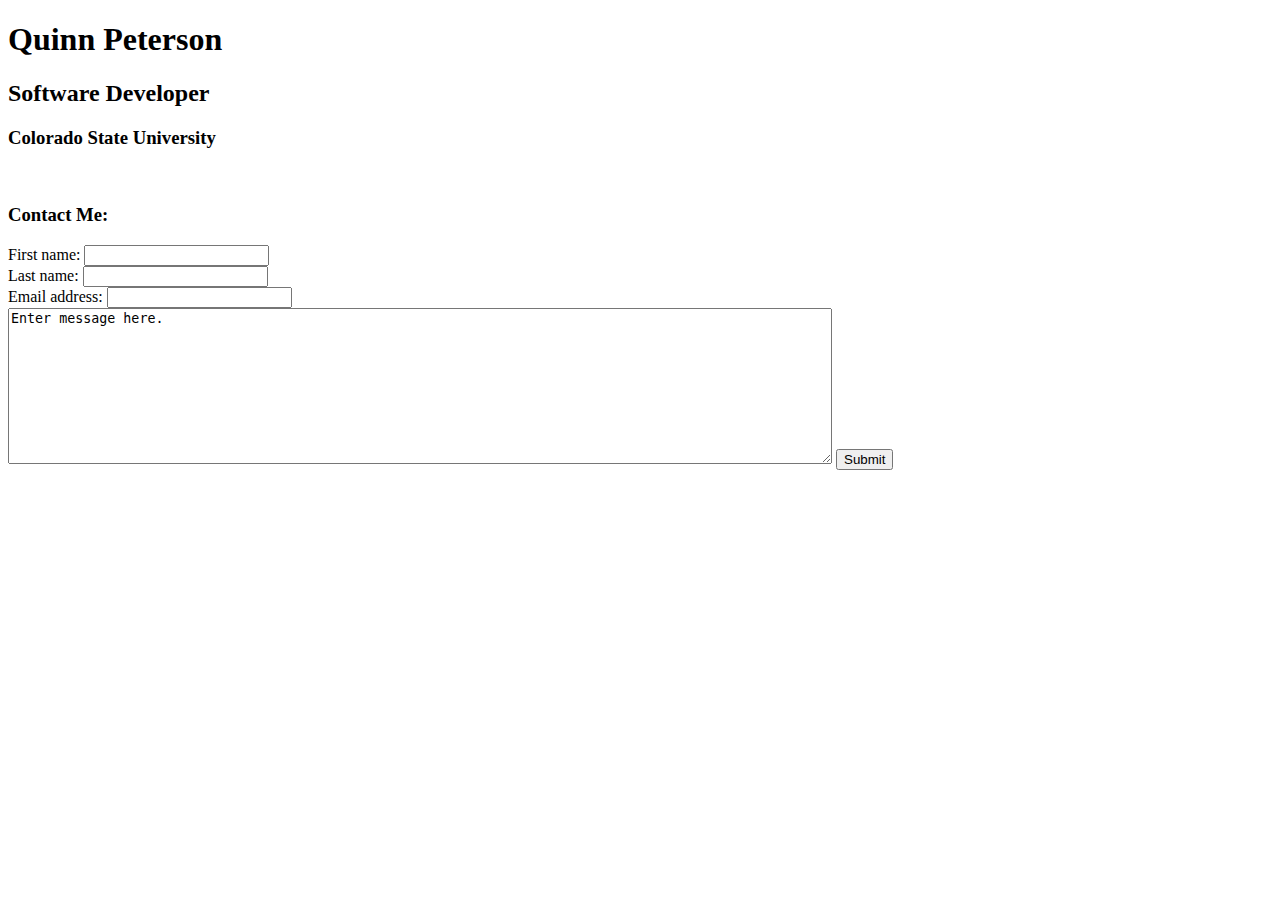
==== index.html @ 9f52aa69 "Initial HTML" ====
<!DOCTYPE html>
<html>
    <head>
        <title>Quinn Peterson</title>
        <meta charset="UTF-8">

    </head>
    <body>
        <h1>Quinn Peterson</h1>
        <h2>Software Developer</h2>
        <h3>Colorado State University</h3><br>
        <h3>Contact Me:</h3>
        <form autocomplete="on">
            <label for="fname">First name: </label>
            <input type="text" id="fname" name="fname"><br>
            <label for="lname">Last name: </label>
            <input type="text" id="lname" name="lname"><br>
            <label for="email">Email address: </label>
            <input type="text" id="email" name="email"><br>
            <textarea name="message" rows="10" cols="100">Enter message here.
            </textarea>
            <input type="submit" value="Submit">
            
        </form>
    </body>
</html>
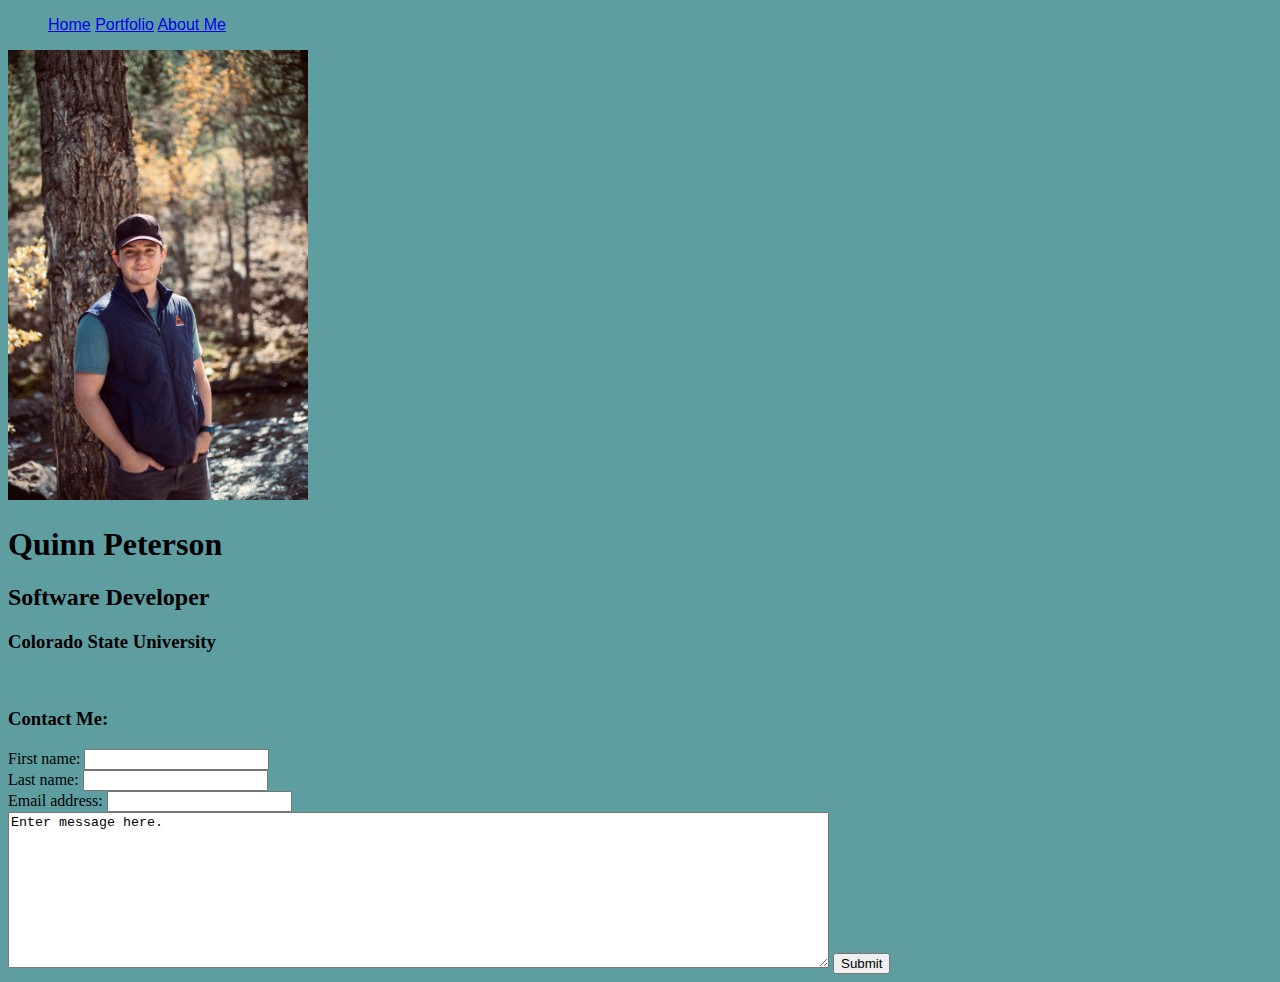
==== commit 2f2dbd86: "new html pages and css" ====
--- a/index.html
+++ b/index.html
@@ -3,9 +3,17 @@
     <head>
         <title>Quinn Peterson</title>
         <meta charset="UTF-8">
-
+        <link href="css/style.css" rel="stylesheet" type="text/css">
     </head>
     <body>
+        <nav>
+            <ul>
+                <a href="#">Home</a>
+                <a href="html/portfolio.html">Portfolio</a>
+                <a href="html/about.html">About Me</a>
+            </ul>
+        </nav>
+        <img src="Images/QuinnPortrait12-4-22.jpeg" alt="Portrait Picture" style="width: 300px;">
         <h1>Quinn Peterson</h1>
         <h2>Software Developer</h2>
         <h3>Colorado State University</h3><br>
@@ -20,6 +28,8 @@
             <textarea name="message" rows="10" cols="100">Enter message here.
             </textarea>
             <input type="submit" value="Submit">
+
+
             
         </form>
     </body>
--- a/css/style.css
+++ b/css/style.css
@@ -0,0 +1,6 @@
+body{
+    background-color: cadetblue;
+}
+nav{
+    font-family:'Segoe UI', Tahoma, Geneva, Verdana, sans-serif;
+}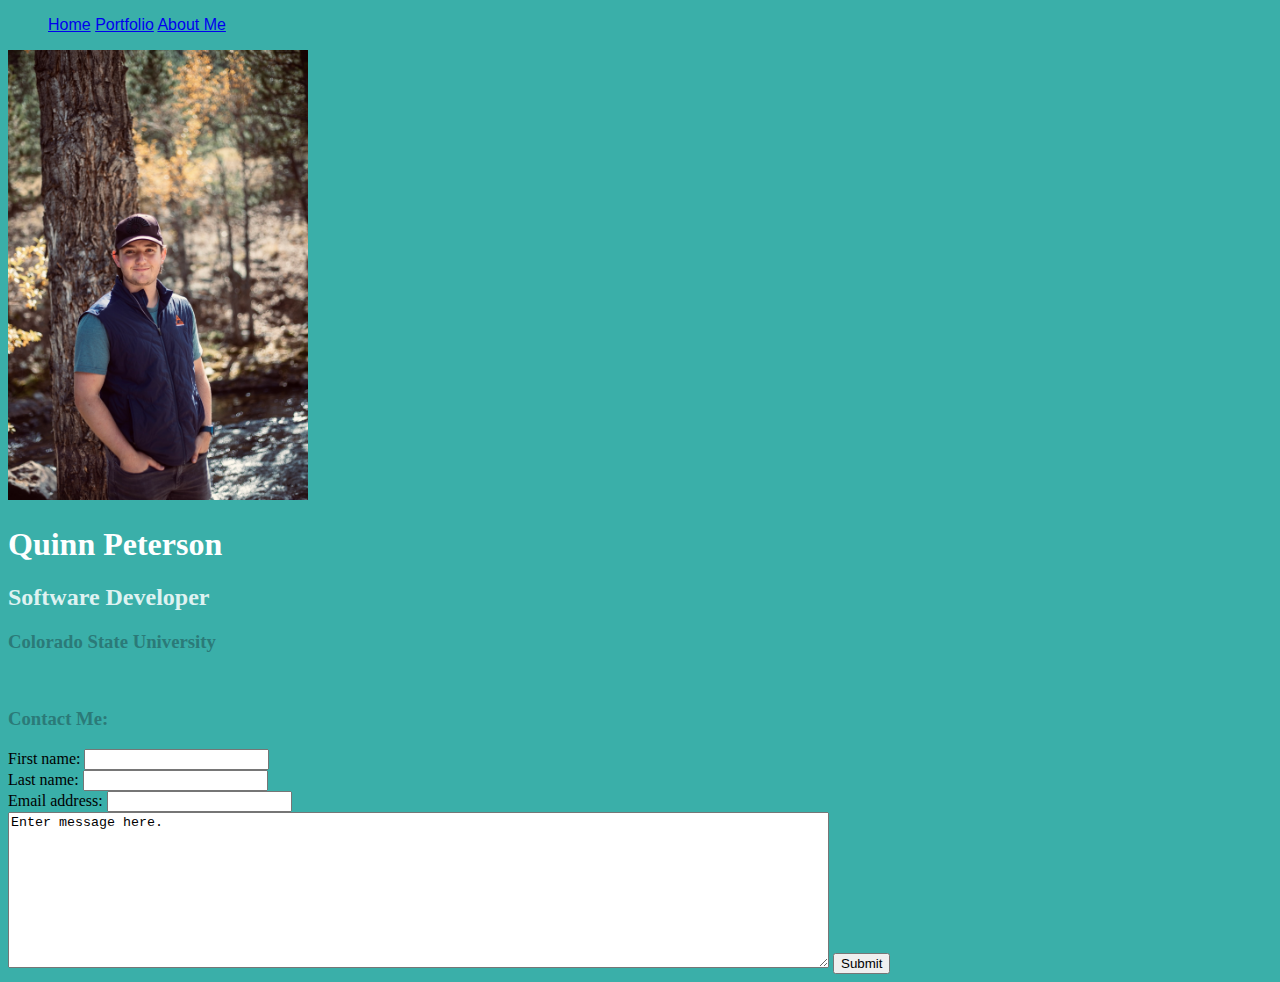
==== commit ff5b2938: "Color Scheme" ====
--- a/index.html
+++ b/index.html
@@ -3,6 +3,7 @@
     <head>
         <title>Quinn Peterson</title>
         <meta charset="UTF-8">
+        <meta name="viewport" content="width=device-width, initial-scale=1.0">
         <link href="css/style.css" rel="stylesheet" type="text/css">
     </head>
     <body>
--- a/css/style.css
+++ b/css/style.css
@@ -1,6 +1,22 @@
 body{
-    background-color: cadetblue;
+    background-color: #3AAFA9;
 }
 nav{
     font-family:'Segoe UI', Tahoma, Geneva, Verdana, sans-serif;
-}+    
+}
+h1{
+    color:#FEFFFF;
+}
+
+h2{
+    color: #DEF2F1;
+}
+
+h3{
+    color: #2B7A78;
+}
+
+p{
+    color: #17252A;
+}
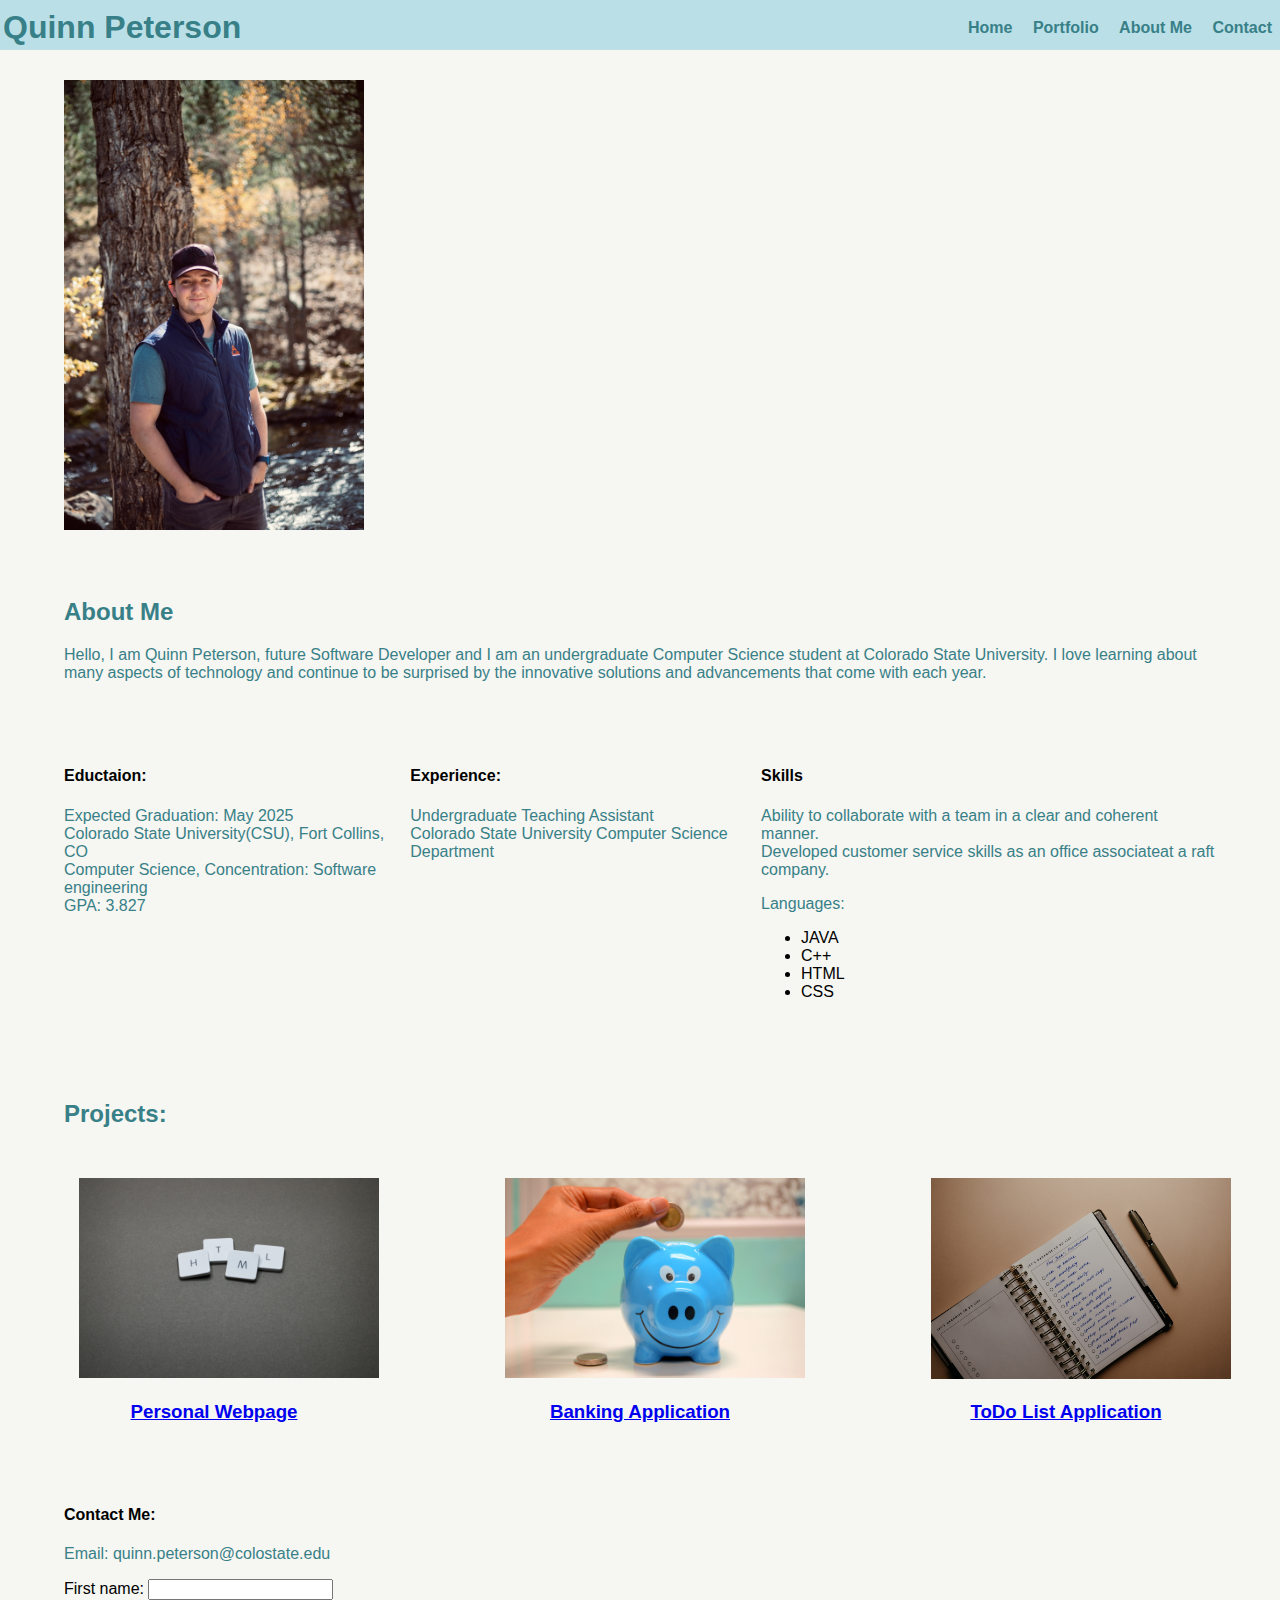
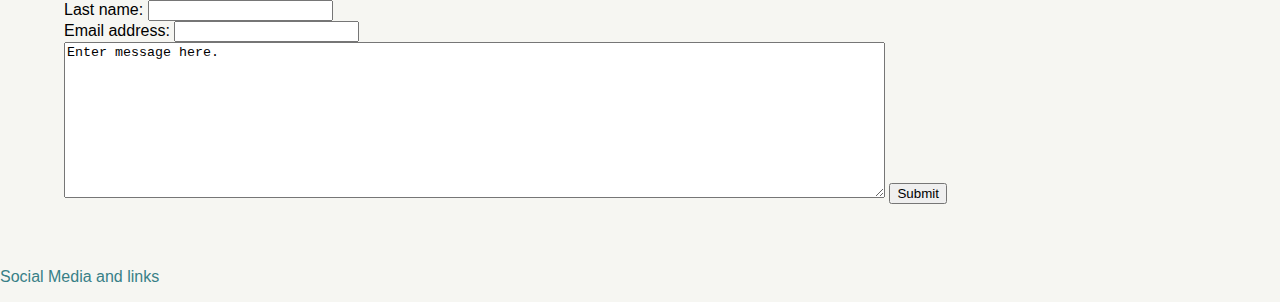
==== commit 3f8d99b1: "Used flexbox to change layout" ====
--- a/index.html
+++ b/index.html
@@ -7,31 +7,99 @@
         <link href="css/style.css" rel="stylesheet" type="text/css">
     </head>
     <body>
-        <nav>
-            <ul>
-                <a href="#">Home</a>
-                <a href="html/portfolio.html">Portfolio</a>
-                <a href="html/about.html">About Me</a>
-            </ul>
-        </nav>
+        <div class="topbar">
+            <header>
+                <h1>Quinn Peterson</h1>
+                <nav id="sidebar-menu">
+                    <ul>
+                        <a href="#">Home</a></li>
+                        <a href="">Portfolio</a>
+                        <a href="">About Me</a>
+                        <a href="#">Contact</a>
+                    </ul>
+            </header>
+            </nav>
+        </div>
+        
         <img src="Images/QuinnPortrait12-4-22.jpeg" alt="Portrait Picture" style="width: 300px;">
-        <h1>Quinn Peterson</h1>
-        <h2>Software Developer</h2>
-        <h3>Colorado State University</h3><br>
-        <h3>Contact Me:</h3>
-        <form autocomplete="on">
-            <label for="fname">First name: </label>
-            <input type="text" id="fname" name="fname"><br>
-            <label for="lname">Last name: </label>
-            <input type="text" id="lname" name="lname"><br>
-            <label for="email">Email address: </label>
-            <input type="text" id="email" name="email"><br>
-            <textarea name="message" rows="10" cols="100">Enter message here.
-            </textarea>
-            <input type="submit" value="Submit">
+        <div class="Introduction">
+            <h2>About Me</h2>
+            <p>Hello, I am Quinn Peterson, future Software Developer and I am an undergraduate 
+                Computer Science student at Colorado State University. 
+                I love learning about many aspects of technology and continue to be surprised 
+                by the innovative solutions and advancements that come with each year.</p>
+        </div>
 
+        <div class="About">
+            <div class = "Eductaion">
+                <h4>Eductaion:</h4>
+                <p>Expected Graduation: May 2025<br>
+                    Colorado State University(CSU), Fort Collins, CO<br>
+                    Computer Science, Concentration: Software engineering<br>
+                    GPA: 3.827
+                </p>
+            </div>
 
-            
-        </form>
+            <div class="Experience">
+            <h4>Experience:</h4>
+                <p>Undergraduate Teaching Assistant<br>
+                    Colorado State University Computer Science Department</p>
+            </div>
+
+            <div class="Skills">
+                <h4>Skills</h4>
+                <p>Ability to collaborate with a team in a clear and coherent manner.<br>
+                Developed customer service skills as an office associateat a raft company.</p>
+                <p>Languages:</p>
+                <ul>
+                    <li>JAVA</li>
+                    <li>C++</li>
+                    <li>HTML</li>
+                    <li>CSS</li>
+                </ul>
+                
+            </div>
+        </div>
+
+        
+        <div class="Portfolio">
+            <div class="ProjTitle">
+                <h2>Projects:</h2>
+            </div>
+            <div class="Project1">
+                <img src="Images/htmlpic.jpg"alt="html picture">
+              <h3><a href="https://github.com/Quinn-p/PortfolioWebsite">Personal Webpage</a></h3>
+            </div>
+            <div class="Project2">
+                <img src="Images/Bank.jpg" alt="bank picture">
+               <h3><a href="https://github.com/Quinn-p/BankingApp">Banking Application</a></h3>
+            </div>
+            <div class="Project3">
+                <img src="Images/todoList.jpg" alt="todo List Picture">
+                <h3><a href="https://github.com/Quinn-p/TodoListProject">ToDo List Application</a></h3>
+            </div>
+        </div>
+
+        <div class ="Contact">
+            <h4>Contact Me:</h4>
+            <p>Email: quinn.peterson@colostate.edu</p>
+            <form autocomplete="on">
+                <label for="fname">First name: </label>
+                <input type="text" id="fname" name="fname"><br>
+                <label for="lname">Last name: </label>
+                <input type="text" id="lname" name="lname"><br>
+                <label for="email">Email address: </label>
+                <input type="text" id="email" name="email"><br>
+                <textarea name="message" rows="10" cols="100">Enter message here.
+                </textarea>
+                <input type="submit" value="Submit">
+            </form>
+        </div>
+
+        <div class="FooterBox">
+            <footer>
+                <p>Social Media and links</p>
+            </footer>
+        </div>
     </body>
 </html>--- a/css/style.css
+++ b/css/style.css
@@ -1,22 +1,105 @@
 body{
-    background-color: #3AAFA9;
+    margin: 0;
+    padding: 0;
+    background-color: #f6f6f2;
+    font-family:'Segoe UI', Tahoma, Geneva, Verdana, sans-serif;
 }
-nav{
-    font-family:'Segoe UI', Tahoma, Geneva, Verdana, sans-serif;
+
+
+h1{
+    color:#388087;
     
-}
-h1{
-    color:#FEFFFF;
 }
 
 h2{
-    color: #DEF2F1;
+    color: #388087;
 }
 
 h3{
-    color: #2B7A78;
+    color: #388087;
 }
 
 p{
-    color: #17252A;
+    color: #388087;
 }
+
+header {
+    width: 100%;
+    height: 50px;
+    background-color: #BADFE7;
+}
+.topbar h1{
+    position: absolute;
+    padding: 3px;
+    float: left;
+    margin-top: 6px;
+
+}
+
+#sidebar-menu ul{
+    width: auto;
+    float:right;
+    margin-top: 19px;
+}
+
+#sidebar-menu li{
+    display: inline-block;
+    padding: 15px 30px;
+}
+
+#sidebar-menu a{
+    text-align: center;
+    text-decoration: none;
+    color: #388087;
+    font-weight: bold;
+    padding: 8px;
+    
+}
+
+#sidebar-menu a:hover{
+    background-color: gainsboro;
+    text-decoration: underline;
+}
+
+img{
+    margin-top:30px;
+    margin-left: 5%;
+    
+}
+
+.About{
+    margin:0% 5%;
+    max-width: 100%;
+    display: flex;
+    justify-content: space-around;
+    
+}
+
+.Introduction{
+    margin: 5%;
+}
+
+.Portfolio{
+    margin: 5%;
+    max-width: 100%;
+    display: flex;
+    flex-wrap: wrap;
+    justify-content: space-between;
+}
+
+.ProjTitle{
+    flex: 0 0 100%;
+}
+
+.Portfolio img{
+    width: 300px;
+}
+
+.Portfolio h3{
+    text-align: center;
+}
+
+.Contact {
+    margin: 5%;
+}
+
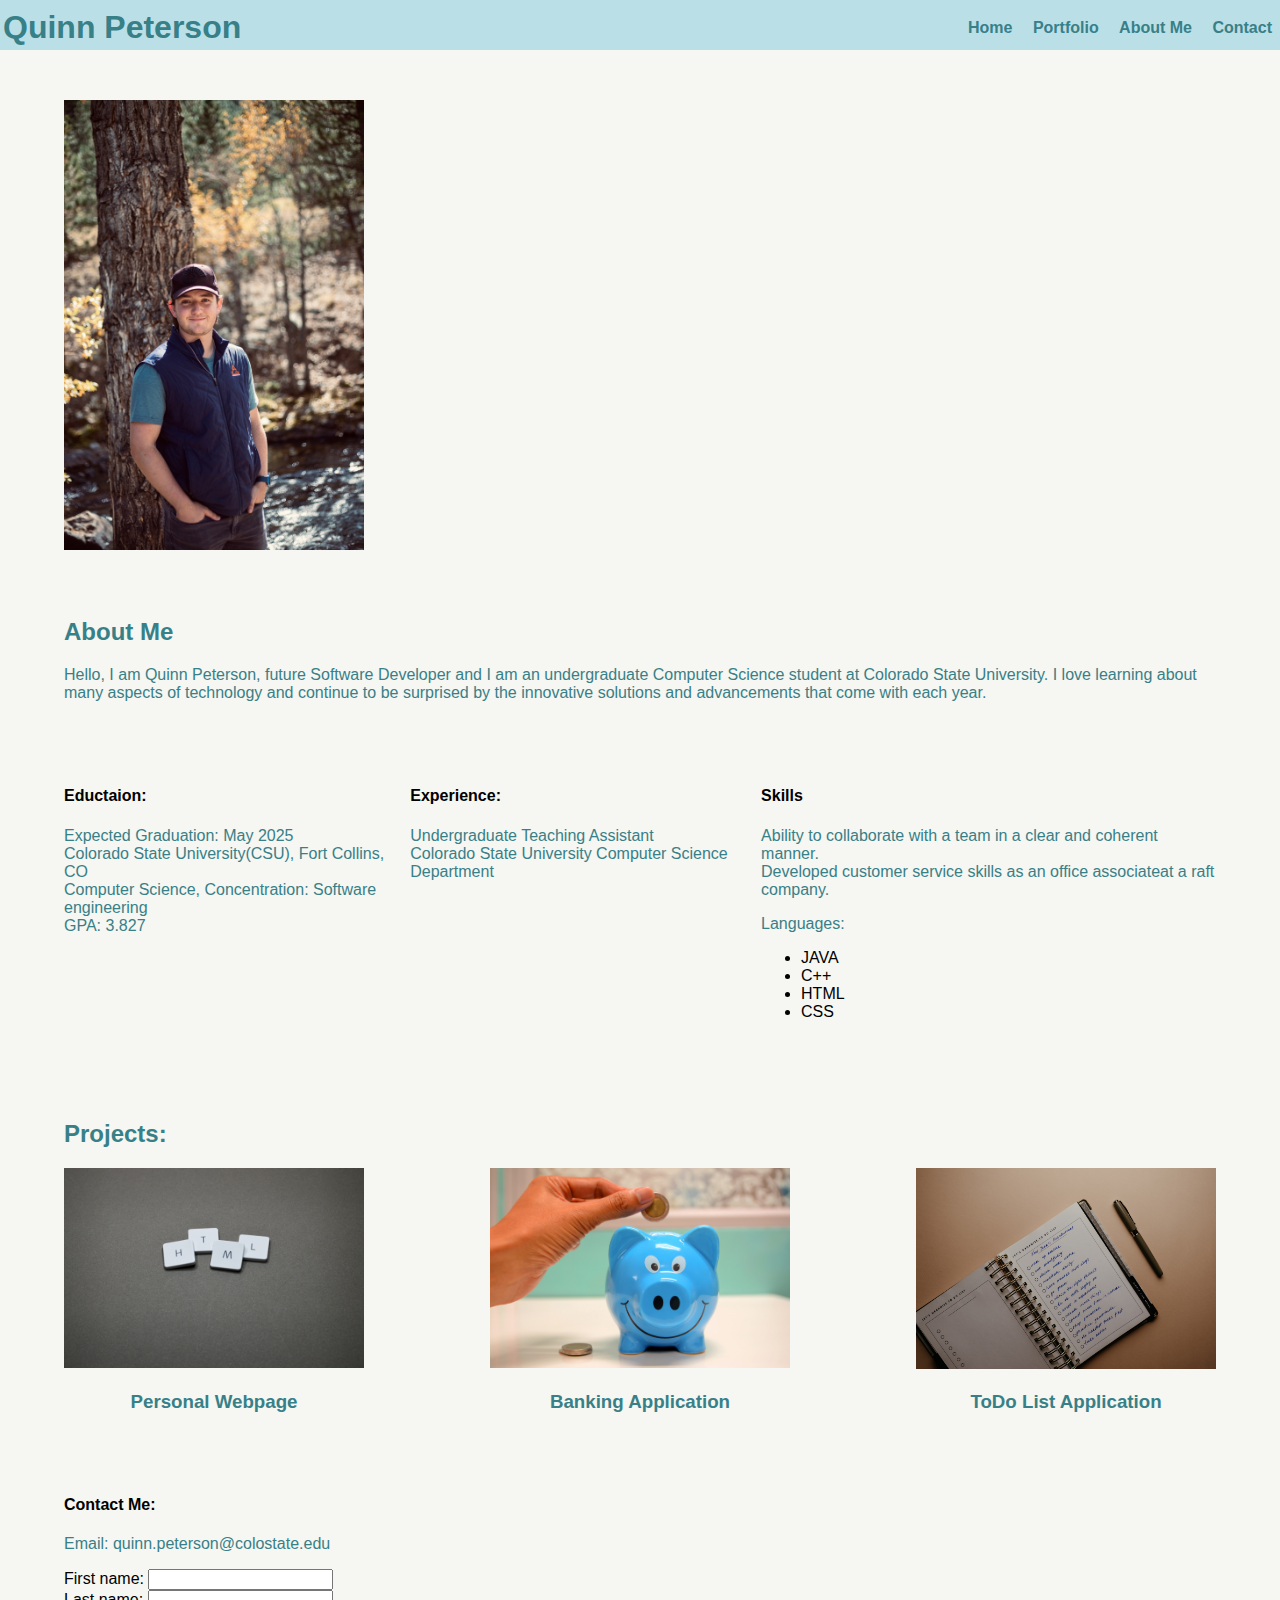
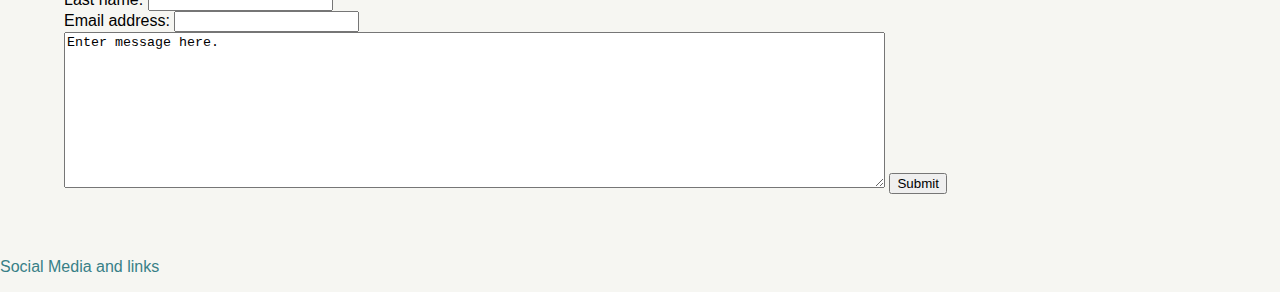
==== commit 9843624f: "Change the links for portfolio" ====
--- a/index.html
+++ b/index.html
@@ -21,7 +21,7 @@
             </nav>
         </div>
         
-        <img src="Images/QuinnPortrait12-4-22.jpeg" alt="Portrait Picture" style="width: 300px;">
+        <img id="PortraitPic"src="Images/QuinnPortrait12-4-22.jpeg" alt="Portrait Picture" style="width: 300px;">
         <div class="Introduction">
             <h2>About Me</h2>
             <p>Hello, I am Quinn Peterson, future Software Developer and I am an undergraduate 
--- a/css/style.css
+++ b/css/style.css
@@ -24,12 +24,12 @@
 }
 
 header {
+    position:fixed;
     width: 100%;
     height: 50px;
     background-color: #BADFE7;
 }
 .topbar h1{
-    position: absolute;
     padding: 3px;
     float: left;
     margin-top: 6px;
@@ -61,8 +61,8 @@
     text-decoration: underline;
 }
 
-img{
-    margin-top:30px;
+#PortraitPic{
+    margin-top:100px;
     margin-left: 5%;
     
 }
@@ -97,9 +97,22 @@
 
 .Portfolio h3{
     text-align: center;
+    text-decoration: none;
+    color: #388087;
+   
 }
+
+.Portfolio a{
+    text-decoration: none;
+    color: #388087;
+}
+
+.Portfolio a:hover{
+    background-color: gainsboro;
+    text-decoration: underline;
+}
+
 
 .Contact {
     margin: 5%;
 }
-
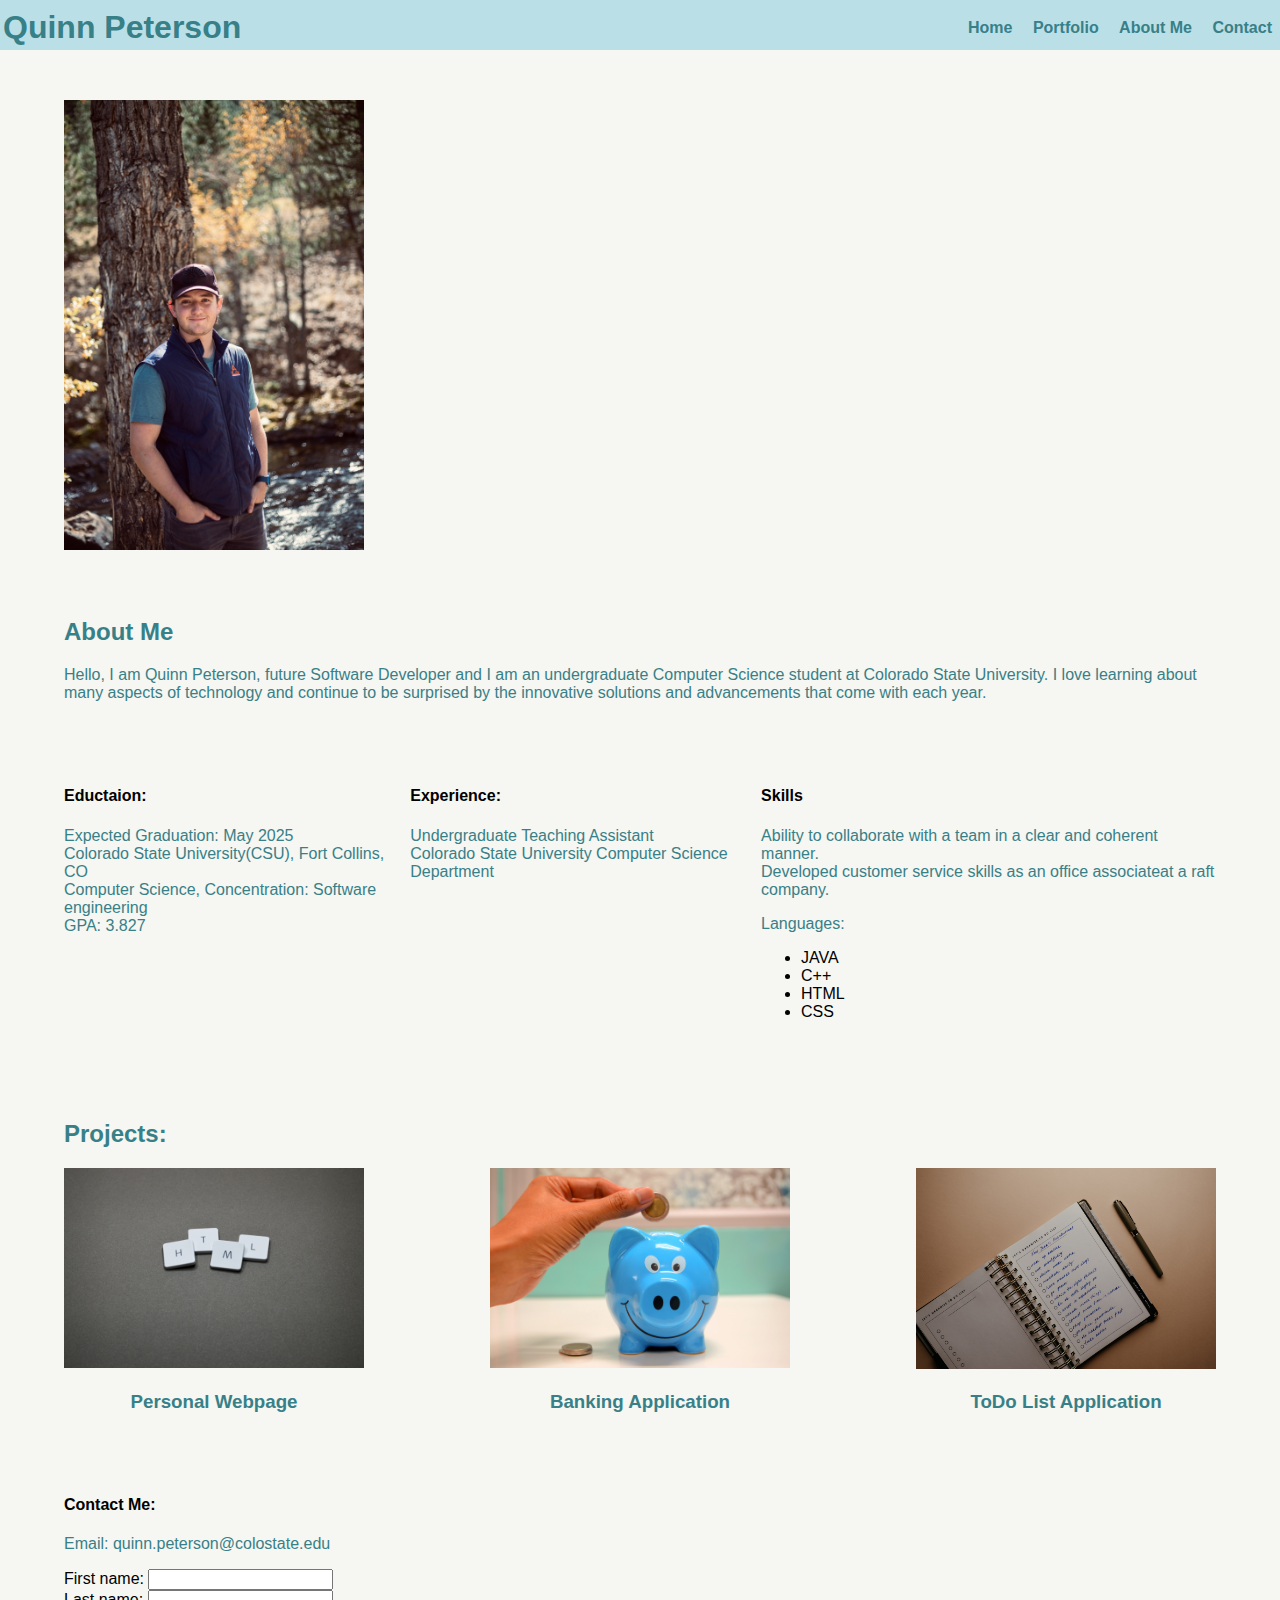
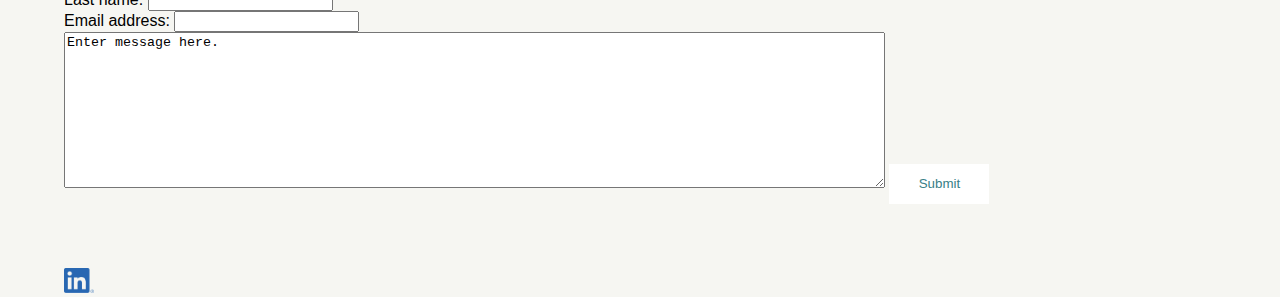
==== commit c49a2ed7: "Added linkedIn link" ====
--- a/index.html
+++ b/index.html
@@ -98,7 +98,8 @@
 
         <div class="FooterBox">
             <footer>
-                <p>Social Media and links</p>
+                <a href="https://www.linkedin.com/in/quinn-pete/"><img id="LinkedInLogo"src="Images/LI-In-Bug.png"></a>
+                
             </footer>
         </div>
     </body>
--- a/css/style.css
+++ b/css/style.css
@@ -5,6 +5,13 @@
     font-family:'Segoe UI', Tahoma, Geneva, Verdana, sans-serif;
 }
 
+input[type=submit] {
+    color:#388087;
+    border: none;
+    width: 100px;
+    height: 40px;
+    background-color: white;
+ }
 
 h1{
     color:#388087;
@@ -72,7 +79,6 @@
     max-width: 100%;
     display: flex;
     justify-content: space-around;
-    
 }
 
 .Introduction{
@@ -112,7 +118,11 @@
     text-decoration: underline;
 }
 
-
 .Contact {
     margin: 5%;
 }
+
+footer img{
+    width: 30px;
+    margin-left: 5%;
+}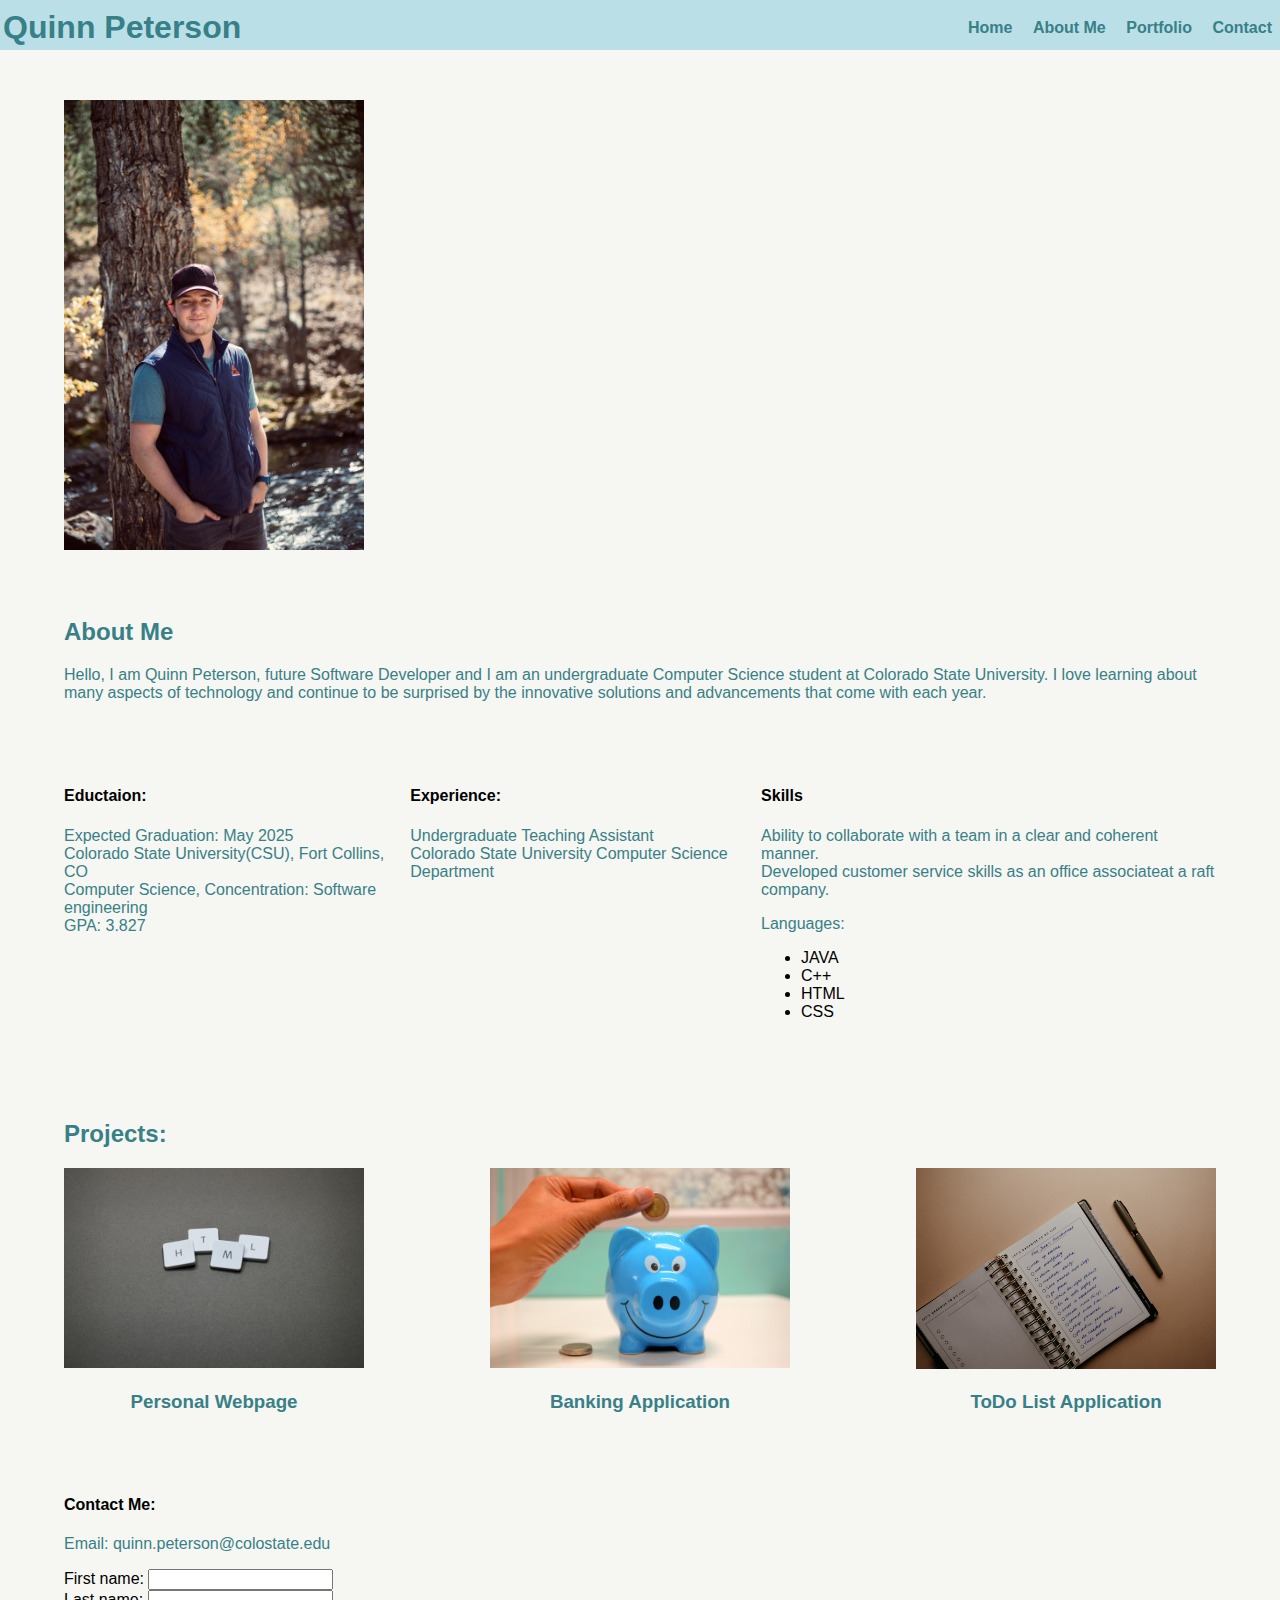
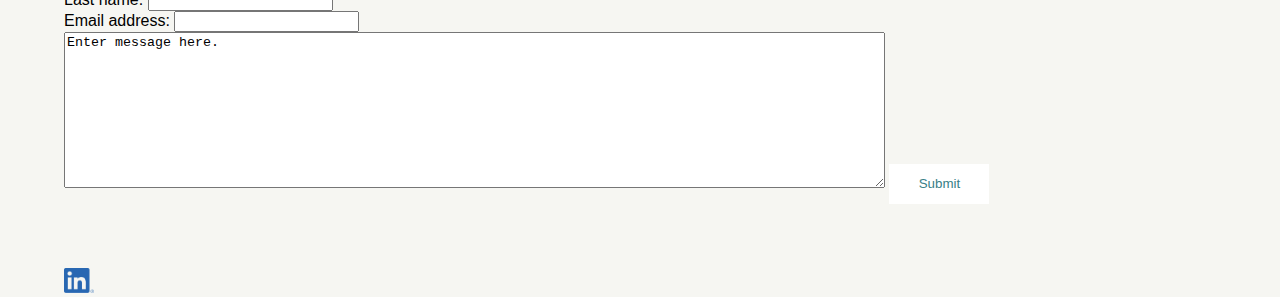
==== commit 192babca: "links" ====
--- a/index.html
+++ b/index.html
@@ -13,16 +13,16 @@
                 <nav id="sidebar-menu">
                     <ul>
                         <a href="#">Home</a></li>
-                        <a href="">Portfolio</a>
-                        <a href="">About Me</a>
-                        <a href="#">Contact</a>
+                        <a href="#AboutLink">About Me</a>
+                        <a href="#PortfolioLink">Portfolio</a>
+                        <a href="#ContactLink">Contact</a>
                     </ul>
             </header>
             </nav>
         </div>
         
         <img id="PortraitPic"src="Images/QuinnPortrait12-4-22.jpeg" alt="Portrait Picture" style="width: 300px;">
-        <div class="Introduction">
+        <div class="Introduction" id="AboutLink">
             <h2>About Me</h2>
             <p>Hello, I am Quinn Peterson, future Software Developer and I am an undergraduate 
                 Computer Science student at Colorado State University. 
@@ -30,7 +30,7 @@
                 by the innovative solutions and advancements that come with each year.</p>
         </div>
 
-        <div class="About">
+        <div class="About" >
             <div class = "Eductaion">
                 <h4>Eductaion:</h4>
                 <p>Expected Graduation: May 2025<br>
@@ -62,7 +62,7 @@
         </div>
 
         
-        <div class="Portfolio">
+        <div class="Portfolio" id="PortfolioLink">
             <div class="ProjTitle">
                 <h2>Projects:</h2>
             </div>
@@ -80,7 +80,7 @@
             </div>
         </div>
 
-        <div class ="Contact">
+        <div class ="Contact" id="ContactLink">
             <h4>Contact Me:</h4>
             <p>Email: quinn.peterson@colostate.edu</p>
             <form autocomplete="on">
